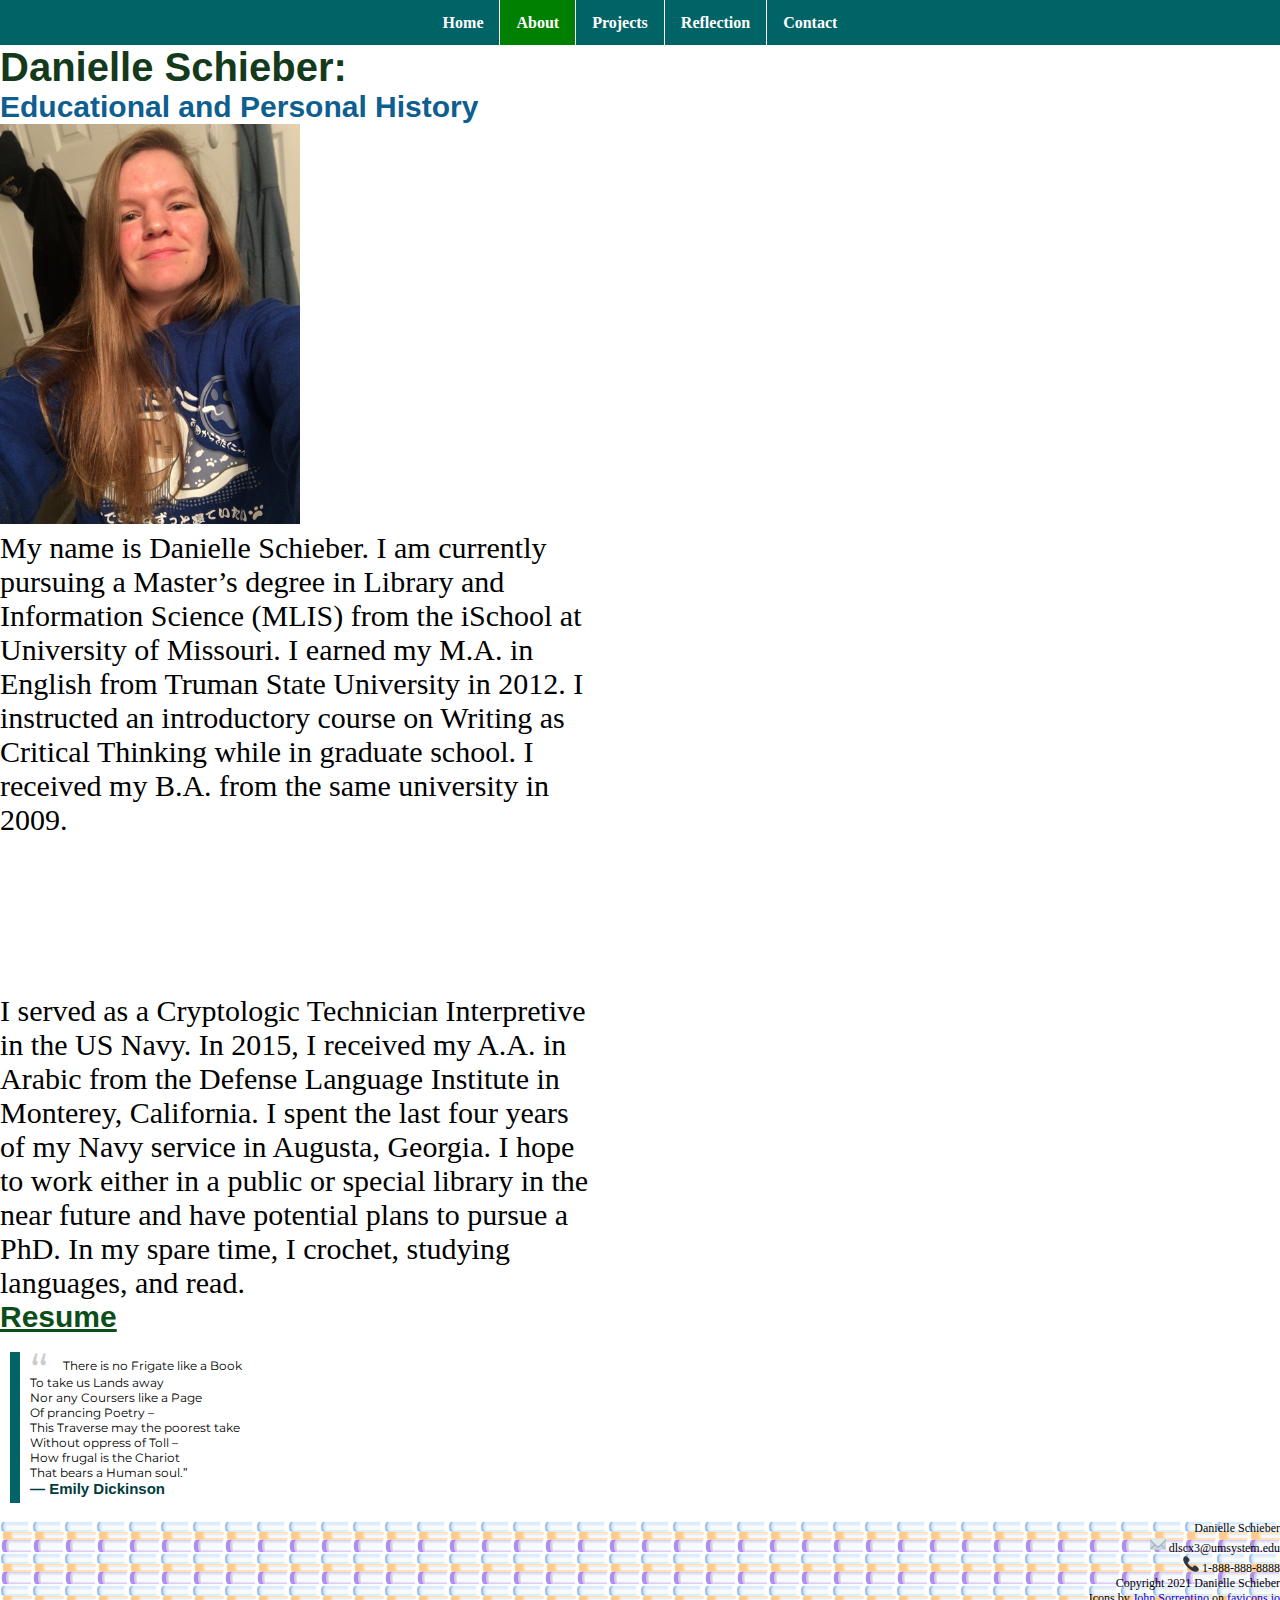
==== islt_7310/about.html @ b3f8f723 "Add files via upload" ====
<!DOCTYPE html>
<html lang="en">
<head>
                <meta charset="utf-8">
                <link rel="stylesheet" href="style.css">
                <link rel="stylesheet" href="nav.css">
                <link rel="preconnect" href="https://fonts.gstatic.com">
                <link href="https://fonts.googleapis.com/css2?family=Montserrat:wght@500&display=swap" rel="stylesheet">
                <link rel="shortcut icon" type="image/png" href="images/favicon cat.ico">
                <meta name="viewport" content="width=device-width,initial-scale=1">
                <title>About Me</title>
</head>
<body class="body">
<nav class="nav">
    <label id="hamburger">&#9776;</label>
    <input type="checkbox" id="hamburger">
    <ul>
        <li><a href="index.html">Home</a></li>
        <li class="active"><a href="about.html">About</a></li>
        <li><a href="project.html" >Projects</a>
            <ul>
                <li><a href="7305 SP 2020 Danielle Schieber Problems Methods Critical Research Essay 6 May 2020.docx">Link 1</a></li>
                <li><a href="SP 2020 Schieber, Danielle Collection Analysis 19 April 2020.docx">Link 2</a></li>
                <li><a href="Libraries and Digital Legacies Schieber 7301 Fall 2020.docx">Link 3</a></li>
                <li><a href="https://lis-missouri.libguides.com/c.php?g=1103353&p=8044228">Link 4</a></li>
            </ul>
        </li>
        <li><a href="reflection.html">Reflection</a></li>
        <li><a href="contact.html">Contact</a></li>
    </ul>
</nav>
<main class="main"> 
    <header class="header">
        <h1 id="heading">Danielle Schieber:</h1>
        <h2 id="heading2">Educational and Personal History</h2>
    </header>
    <img src="images/IMG_0325.JPG"
    width="300px" height= "auto" class="imageme">
    <p> My name is Danielle Schieber. I am currently pursuing a Master’s degree in Library and Information Science (MLIS) from the iSchool at University of Missouri. I earned my M.A. in English from Truman State University in 2012. I instructed an introductory course on Writing as Critical Thinking while in graduate school. I received my B.A. from the same university in 2009.</p>
    <embed src="https://youtube.com/embed/qcmt7hFupH4" width:"420" height:"315">
    <p>I served as a Cryptologic Technician Interpretive in the US Navy. In 2015, I received my A.A. in Arabic from the Defense Language Institute in Monterey, California. I spent the last four years of my Navy service in Augusta, Georgia. I hope to work either in a public or special library in the near future and have potential plans to pursue a PhD. In my spare time, I crochet, studying languages, and read.</p>
    <p><a href="SchieberResume.pdf" class="resume">Resume</a></p>
    <p>
        <blockquote class="blockquote">
            There is no Frigate like a Book
        <br>To take us Lands away
        <br>Nor any Coursers like a Page
        <br>Of prancing Poetry –
        <br>This Traverse may the poorest take
        <br>Without oppress of Toll –
        <br>How frugal is the Chariot
        <br>That bears a Human soul.”
        <br>
        <strong style="color: #013c3d; font-family: Arial, Helvetica, sans-serif; font-size: 15px">― Emily Dickinson</strong>
        </blockquote>
        <!--I'm sure there is a more straightforward or simple code to get this poem to format correctly, but I settled for adding a line break for every line. In other news, my shift key is broken.-->

</main>
<footer class="footer">
    Danielle Schieber <br>
    <img src="images/favicon-16x16.png" class="email"> <img src="images/favicon.ico" class="emailbig">dlscx3@umsystem.edu<br>
     <img src="images/favicon phone.png" class="phone"> <img src="images/favicon phone.ico" class="phonebig">1-888-888-8888<br>
     Copyright 2021 Danielle Schieber<br>
     Icons by <a href=" https://twitter.com/johnsorrentino">John Sorrentino</a> on <a href="https://favicon.io/emoji-favicons/">favicons.io</a>
</footer> 
</body>
</html>
---- islt_7310/style.css ----
@font-face {
    font-family: 'Montserrat', sans-serif;
    src: url('Montserrat-BoldItalic.ttf');
}
#heading {
    font-family: Arial, Helvetica, sans-serif; 
    font-weight:800;
    font-size: 40px;
    color: rgb(20, 58, 27) ;
}
h2 {
    font-family: Arial, Helvetica, sans-serif;
    font-size: 30px;
    font-style: normal;
    color: #0E5E90;
}
h3 {
    font-family:Arial, Helvetica, sans-serif;
    font-weight: 400;
    color: #006466 ;
}
main {
    width: 600px;
    border: none;
    padding: 0px;
    margin: 0;
    font-size: 30px;
  }
embed {
    position: center;
}
a.resume {
    font-family: Arial, Helvetica, sans-serif;
    font-weight:800;
    color: #0c4e18 ;
}
blockquote {
    background: #ffffff;
    border-left: 10px solid #006466;
    text-align: left;
    font-family: Montserrat, sans-serif;
    font-size: 12px;
    margin: 1.5em 10px;
    padding: .5em 10px;
    quotes: "\201C""\201D""\2018""\2019";
  }
blockquote:before {
    color: #ccc;
    content: open-quote;
    font-size: 4em;
    line-height: 0.1em;
    margin-right: 0.25em;
    vertical-align: -0.4em;
  }
blockquote p {
    display: inline;
  }
footer {
    text-align: right;
    color: black !important;
    background-image: url(images/favicon\ books\ \(3\).png);
}
.phonebig {
    position: absolute;
    width: 0px;
    -webkit-transition: width 0.3s linear 0s;
    transition:width 0.3s linear 0s; z-index:10;
}
.emailbig {
    position: absolute;
    width: 0px;
    -webkit-transition: width 0.3s linear 0s;
    transition:width 0.3s linear 0s; z-index:10;
}
.phone:hover + .phonebig {
    width: 40px;

}
.email:hover + .emailbig {
    width: 40px;
}
footer {
    font-size: 0.75em;
}


@media only screen and (max-width: 600px) {
    body {
        background-color: lightblue;
      }
  }

@media screen and (max-width: 600px) {
    .main {
        font-size: 20px;
    }
}
@media print {
    * {
        background: transparent !important;
        color: black !important;
        font-family:'Times New Roman', Times, serif;
        font-size: 14pt;
    }
    blockquote {
        font-family: Montserrat, sans-serif;
        font-size: 12pt;
    }
    .nav {
        display: none;
    }
   .resume {
        display: none;
    }
    embed {
        display: none;
    }
@page {
        margin: 1in;
    }
}
---- islt_7310/nav.css ----
* {
    margin: 0;
    padding: 0;
}

#hamburger {
    display: none;
    color: white;
}
.active {
    background-color: green;
}
nav {
    position: sticky;
    position: -webkit-sticky;
    display: flex;
    width: 100%;
    height: 45px;
    background-color:#006466;
}

nav ul {
    position: sticky;
    position: -webkit-sticky;
    float: left;
    display: flex;
    justify-content: flex-start;
    margin: 0 auto;
}

nav ul li {
    float: left;
    list-style: none;
    position: relative;
    border-right: 1px solid white;
    text-align: center;
    font-weight: bold;
    position: relative;
}

nav ul li:last-child {
    border-right: none;
}
nav ul li:hover {
    background: #0a466b;
}

nav ul li a {
    display: block;
    color: white;
    padding: 14px 16px;
    text-decoration: none;
}

nav ul li ul {
    display: none;
    position: absolute;
    background-color: #0a3636;
    opacity: 0;
    visibility: hidden;
    transition: 2s;
    z-index: 999;
}

nav ul li:hover ul {
    display: block;
    opacity: 1;
    visibility: visible;
  
}

nav ul li ul li {
    width: 180px;
    border-bottom: 1px solid white;
    border-right: none;
}

nav ul li ul li a {
    padding: 14px 16px;
    background-color: #0a3636;
    width: 150px;
}

nav ul li ul li a:hover {
    background-color: rgb(33, 33, 66);
    width: 150px;
}
nav a.icon {
    background: white;
    display: block;
    position: absolute;
    right: 0;
    top: 0;
}
nav a:hover, nav a:focus {
    background-color: #0a466b;
}

 
@media screen and (max-width: 800px){
    #hamburger {
        color: white;
        display: block;        
        padding-left: 20px;        
        width: 26px;        
        float: none;        
        font-size: 2em;}
    nav ul, nav:active ul {
        display: none;
        position: absolute;
        top: 45px;

    }
    nav:hover ul {display: block;}
    nav:hover #mobileHide {display: none;}
    nav li {
        position: relative;
        text-align: center;
        padding: 0;
        margin: 0;}    
    nav>ul li {    
        text-align: left;    
        font-weight: bold;       
        float: left;
        position: relative;
        background-color: #006466;
        border-bottom: 1px solid white;
    }
    nav ul li:last-child {
        border-bottom: none;
    }
    nav a {    
        text-decoration: none;    
        display: block;    
        border-top: none;    
        border-bottom: none;    
        padding: 15px 0px 15px 35px;    
        width: 240px;    
        margin-bottom: 2px;}
    /*position sub-menu or drop-down*/
    .dropdown {
        display: none;
        position: absolute;
        z-index: 999;
    }
    nav ul li ul {
        display: none;
        top: 0;
        width: 180px;
        left: 275px;
    }
    /*special hover to display the drop-down*/
    nav ul li:hover ul {
        display: block;
        width: 180px;
    }
    
}
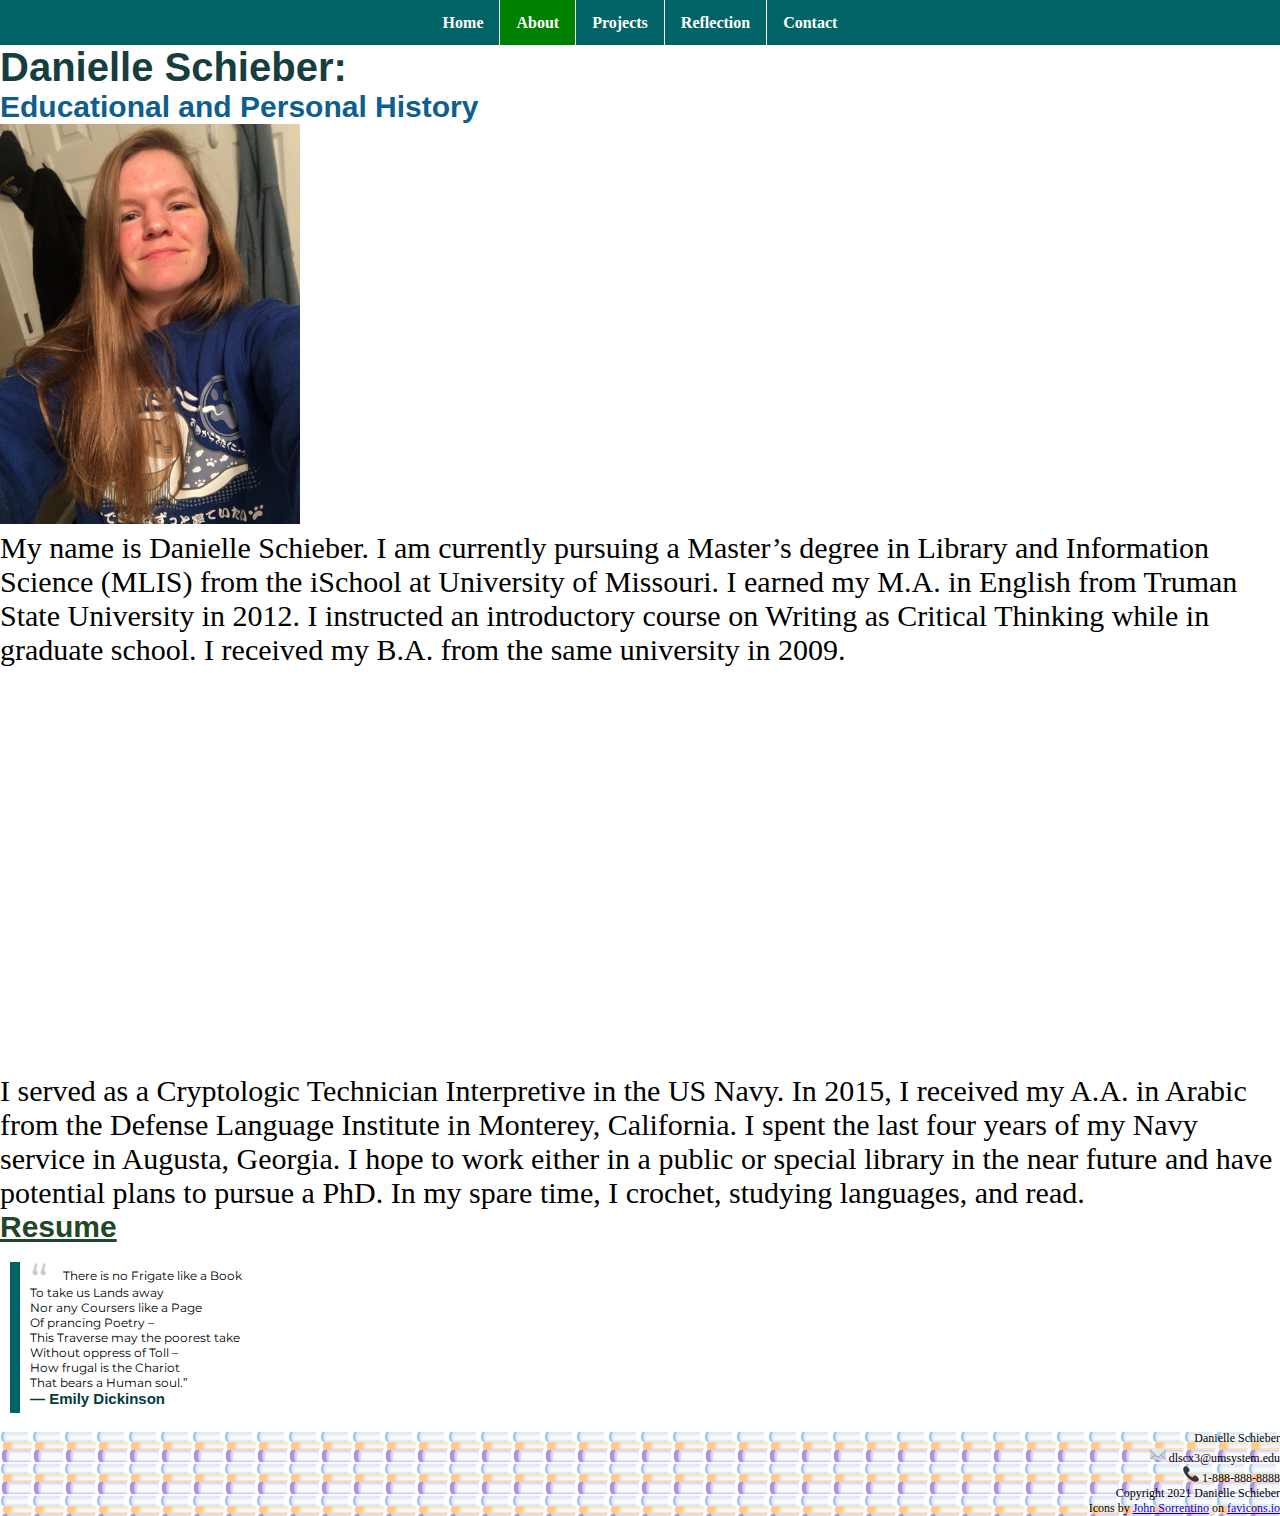
==== commit 2adedf8f: "Add files via upload" ====
--- a/islt_7310/about.html
+++ b/islt_7310/about.html
@@ -32,13 +32,13 @@
 <main class="main"> 
     <header class="header">
         <h1 id="heading">Danielle Schieber:</h1>
-        <h2 id="heading2">Educational and Personal History</h2>
+        <h2>Educational and Personal History</h2>
     </header>
     <img src="images/IMG_0325.JPG"
     width="300px" height= "auto" class="imageme">
-    <p> My name is Danielle Schieber. I am currently pursuing a Master’s degree in Library and Information Science (MLIS) from the iSchool at University of Missouri. I earned my M.A. in English from Truman State University in 2012. I instructed an introductory course on Writing as Critical Thinking while in graduate school. I received my B.A. from the same university in 2009.</p>
+    <p class="about"> My name is Danielle Schieber. I am currently pursuing a Master’s degree in Library and Information Science (MLIS) from the iSchool at University of Missouri. I earned my M.A. in English from Truman State University in 2012. I instructed an introductory course on Writing as Critical Thinking while in graduate school. I received my B.A. from the same university in 2009.</p>
     <embed src="https://youtube.com/embed/qcmt7hFupH4" width:"420" height:"315">
-    <p>I served as a Cryptologic Technician Interpretive in the US Navy. In 2015, I received my A.A. in Arabic from the Defense Language Institute in Monterey, California. I spent the last four years of my Navy service in Augusta, Georgia. I hope to work either in a public or special library in the near future and have potential plans to pursue a PhD. In my spare time, I crochet, studying languages, and read.</p>
+    <p class="about">I served as a Cryptologic Technician Interpretive in the US Navy. In 2015, I received my A.A. in Arabic from the Defense Language Institute in Monterey, California. I spent the last four years of my Navy service in Augusta, Georgia. I hope to work either in a public or special library in the near future and have potential plans to pursue a PhD. In my spare time, I crochet, studying languages, and read.</p>
     <p><a href="SchieberResume.pdf" class="resume">Resume</a></p>
     <p>
         <blockquote class="blockquote">
--- a/islt_7310/style.css
+++ b/islt_7310/style.css
@@ -6,7 +6,8 @@
     font-family: Arial, Helvetica, sans-serif; 
     font-weight:800;
     font-size: 40px;
-    color: rgb(20, 58, 27) ;
+    color: #173e3f;
+    ;
 }
 h2 {
     font-family: Arial, Helvetica, sans-serif;
@@ -16,23 +17,31 @@
 }
 h3 {
     font-family:Arial, Helvetica, sans-serif;
-    font-weight: 400;
-    color: #006466 ;
+    font-weight: 200;
+    font-size: 25px;
+    color: #006466;
+}
+h6 {
+    font-family:Arial, Helvetica, sans-serif;
+    font-size: 18px;
+    font-weight: 200;
 }
 main {
-    width: 600px;
+    width: 100%;
     border: none;
     padding: 0px;
     margin: 0;
     font-size: 30px;
+    justify-content: center;
   }
 embed {
-    position: center;
+    width: 500px;
+    height: 400px;
 }
 a.resume {
     font-family: Arial, Helvetica, sans-serif;
     font-weight:800;
-    color: #0c4e18 ;
+    color: #214628 ;
 }
 blockquote {
     background: #ffffff;
@@ -88,11 +97,53 @@
     body {
         background-color: lightblue;
       }
+    .imageme {
+        width: 100%;
+    }
   }
 
 @media screen and (max-width: 600px) {
+    #heading {
+        font-size: 25px;
+    }
+    h1 {
+        font-size: 18px;
+    }
+    h2 {
+        font-size: 15px;
+    }
+    embed {
+        width: 100%;
+    }
+    p {
+        font-size: 20px;
+    }
+}
+@media screen and (max-width: 780px) {
     .main {
-        font-size: 20px;
+        font-size: 30px;
+    }
+    h1 {
+        font-size: 35px;
+    }
+    h2 {
+        font-size: 25px;
+    }
+    embed {
+        width: 100%;
+        height: auto;
+    }
+    .imageme {
+        float: right;
+    }
+    .about {
+        float: left;
+    }
+    .student {
+        float: left;
+    }
+    .welcome {
+        float: right;
     }
 }
 @media print {
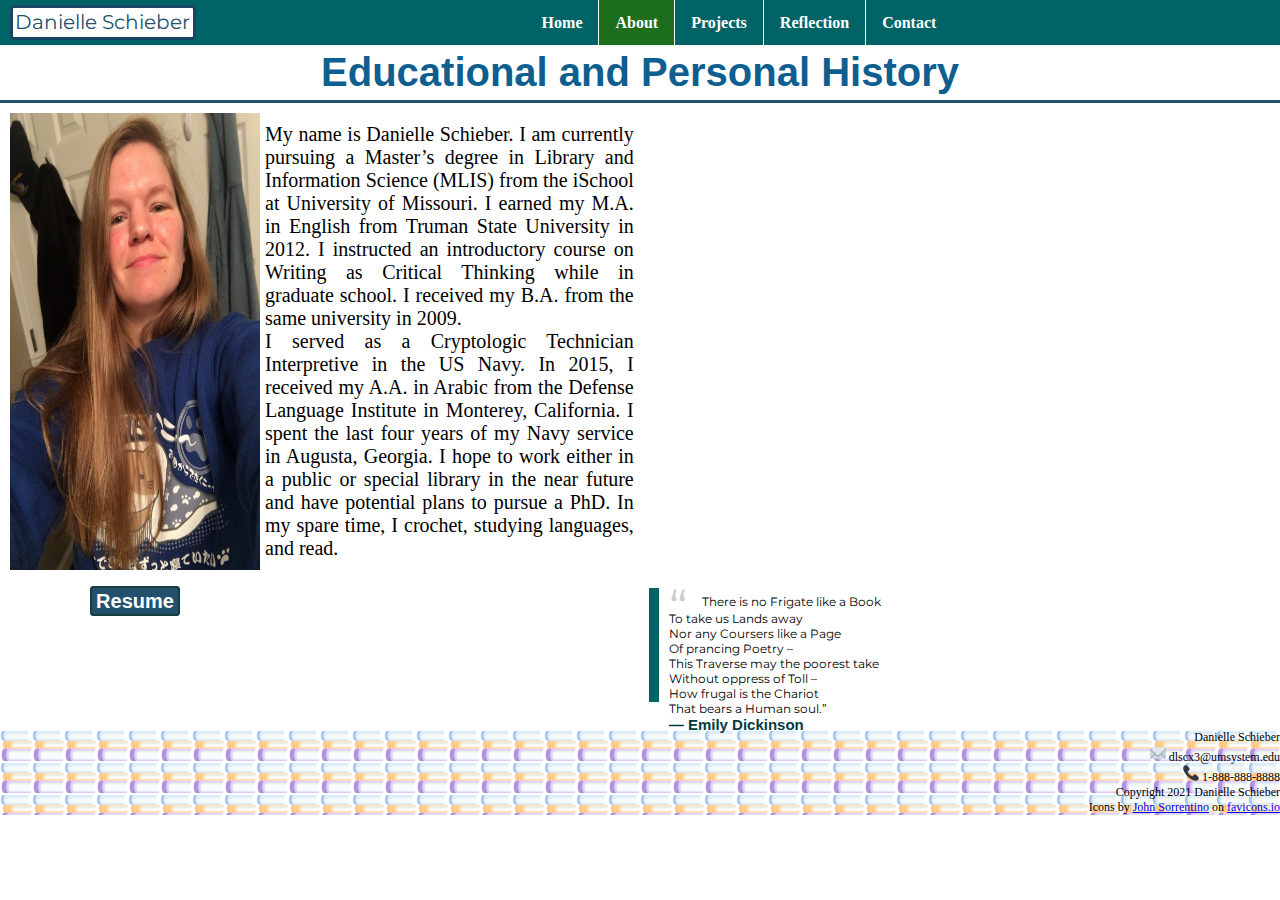
==== commit e73da319: "Add files via upload" ====
--- a/islt_7310/about.html
+++ b/islt_7310/about.html
@@ -12,9 +12,10 @@
 </head>
 <body class="body">
 <nav class="nav">
-    <label id="hamburger">&#9776;</label>
+    <p class="logo">Danielle Schieber</p>
+    <label for="hamburger">&#9776;</label>
     <input type="checkbox" id="hamburger">
-    <ul>
+    <ul class="navlist">
         <li><a href="index.html">Home</a></li>
         <li class="active"><a href="about.html">About</a></li>
         <li><a href="project.html" >Projects</a>
@@ -29,18 +30,17 @@
         <li><a href="contact.html">Contact</a></li>
     </ul>
 </nav>
-<main class="main"> 
-    <header class="header">
-        <h1 id="heading">Danielle Schieber:</h1>
-        <h2>Educational and Personal History</h2>
+<header class="header">
+        <h2 class="about">Educational and Personal History</h2>
     </header>
+<main class="biography">     
     <img src="images/IMG_0325.JPG"
     width="300px" height= "auto" class="imageme">
-    <p class="about"> My name is Danielle Schieber. I am currently pursuing a Master’s degree in Library and Information Science (MLIS) from the iSchool at University of Missouri. I earned my M.A. in English from Truman State University in 2012. I instructed an introductory course on Writing as Critical Thinking while in graduate school. I received my B.A. from the same university in 2009.</p>
-    <embed src="https://youtube.com/embed/qcmt7hFupH4" width:"420" height:"315">
-    <p class="about">I served as a Cryptologic Technician Interpretive in the US Navy. In 2015, I received my A.A. in Arabic from the Defense Language Institute in Monterey, California. I spent the last four years of my Navy service in Augusta, Georgia. I hope to work either in a public or special library in the near future and have potential plans to pursue a PhD. In my spare time, I crochet, studying languages, and read.</p>
-    <p><a href="SchieberResume.pdf" class="resume">Resume</a></p>
-    <p>
+    <p class="bio"> My name is Danielle Schieber. I am currently pursuing a Master’s degree in Library and Information Science (MLIS) from the iSchool at University of Missouri. I earned my M.A. in English from Truman State University in 2012. I instructed an introductory course on Writing as Critical Thinking while in graduate school. I received my B.A. from the same university in 2009. <br>
+    I served as a Cryptologic Technician Interpretive in the US Navy. In 2015, I received my A.A. in Arabic from the Defense Language Institute in Monterey, California. I spent the last four years of my Navy service in Augusta, Georgia. I hope to work either in a public or special library in the near future and have potential plans to pursue a PhD. In my spare time, I crochet, studying languages, and read.</p>
+    <div class="video"><embed src="https://youtube.com/embed/qcmt7hFupH4"></div>
+    <div class="res"><a class="resume" href="SchieberResume.pdf" >Resume</a></div>
+    
         <blockquote class="blockquote">
             There is no Frigate like a Book
         <br>To take us Lands away
--- a/islt_7310/style.css
+++ b/islt_7310/style.css
@@ -2,24 +2,57 @@
     font-family: 'Montserrat', sans-serif;
     src: url('Montserrat-BoldItalic.ttf');
 }
+.logo {
+    position: relative;
+    border: 3px solid #1b4661;
+    padding: 2px 3px 2px 2px;
+    margin: 5px 2px 5px 10px;
+    background-color: white;
+    text-align: center;
+    font-family: Montserrat, sans-serif;
+    color: #23516d;
+    font-size: 20px;
+    justify-content: center;
+    border-radius: 4px;
+}
 #heading {
     font-family: Arial, Helvetica, sans-serif; 
-    font-weight:800;
+    font-weight:700;
     font-size: 40px;
     color: #173e3f;
-    ;
+    padding: 20px;
+    text-align: center;
 }
 h2 {
     font-family: Arial, Helvetica, sans-serif;
-    font-size: 30px;
+    font-size: 40px;
     font-style: normal;
     color: #0E5E90;
-}
+    padding: 5px 5px;
+}
+
+.about {
+    border-bottom: 3px solid #23516d;
+    text-align: center;  
+    font-size: 40px;
+
+}
+
 h3 {
     font-family:Arial, Helvetica, sans-serif;
     font-weight: 200;
     font-size: 25px;
     color: #006466;
+    padding: 5px;
+    text-align: center;
+    border-bottom: 1px solid #006466;
+}
+h4 {
+    font-family: Montserrat, sans-serif;
+    font-size: 20px;
+    padding: 5px  5px;
+    text-align: center;
+    border-bottom: 1px solid #006466;
 }
 h6 {
     font-family:Arial, Helvetica, sans-serif;
@@ -27,21 +60,30 @@
     font-weight: 200;
 }
 main {
-    width: 100%;
-    border: none;
-    padding: 0px;
+    padding: 10px;
     margin: 0;
-    font-size: 30px;
-    justify-content: center;
+    font-size: 2vw;
+    font-size: 20px;
+    text-align: justify;
   }
 embed {
-    width: 500px;
-    height: 400px;
-}
-a.resume {
+    width: 400px;
+    height: auto;
+}
+.resume {
     font-family: Arial, Helvetica, sans-serif;
     font-weight:800;
-    color: #214628 ;
+    color: white;
+    text-decoration: none;
+    border: 2px solid #173e3f;
+    border-radius: 4px;
+    padding: 2px 4px 2px 4px;
+    margin: 5px 0 10px;
+    background-color: #23516d;
+}
+.res {
+    margin: 20px 10px;
+
 }
 blockquote {
     background: #ffffff;
@@ -61,9 +103,7 @@
     margin-right: 0.25em;
     vertical-align: -0.4em;
   }
-blockquote p {
-    display: inline;
-  }
+
 footer {
     text-align: right;
     color: black !important;
@@ -91,18 +131,292 @@
 footer {
     font-size: 0.75em;
 }
-
-
-@media only screen and (max-width: 600px) {
+/*table*/
+
+table {
+    border: 1px solid black;
+    border-collapse: collapse;
+    width: 100%;
+}
+th, td {
+    border: 1px solid black;
+    padding: 2px 2px;
+    text-align: center;
+}
+
+th {
+    background-color:#41a8aa;
+}
+tr:nth-child(even) {
+    background-color: rgb(153, 153, 206);
+}
+
+tr:nth-child(odd) {
+    background-color: white;
+}
+
+@media screen and (min-width: 800px) {
+/*index page*/
+
+.main {
+    display: grid;
+    grid-template-columns: 1.25fr .75fr;
+    
+}
+.student {
+    max-width: 500px;
+    height: auto;
+    grid-column: 2/3;
+    }
+
+.welcome {
+    grid-column: 1/2;
+}
+/*about*/
+    .biography {
+        display: grid;
+        align-items: stretch;
+        grid-template-columns: 250px .75fr 1.25fr;
+        grid-template-rows: 1fr 150px;
+    }
+    .imageme {
+        padding: 0;
+        width: 250px;
+        height: auto;
+        position: relative;
+    }
+    .bio {
+        padding: 10px 5px 10px 5px;
+        align-items: flex-end;
+    }
+
+    .res {
+        text-align: center;
+        margin: 20px;
+        grid-column: 1;
+        grid-row:2;
+        align-items: flex-start;
+    }
+    .video {
+        padding: 0;
+        margin: 0;
+        width: 100%;
+        height: auto;
+    }
+    .blockquote {
+        grid-column: 3/4;
+        grid-row: 2/3;
+    }
+    /*reflection*/
+
+    .reflection {
+        display: grid;
+        grid-template-columns: 1fr 1fr 1fr 1fr;
+    }
+    p.ref {
+        padding: 7px;
+        text-align: left;
+    }
+
+    img.orange {
+    display: block;
+    margin-left: auto;
+    margin-right: auto;
+    width: 15%;
+    padding: 5px;
+}
+    img.blue {
+    display: block;
+    margin-left: auto;
+    margin-right: auto;
+    width: 15%;
+    padding: 5px;
+}
+    img.red {
+    display: block;
+    margin-left: auto;
+    margin-right: auto;
+    width: 15%;
+    padding: 5px;
+}
+    img.green {
+    display: block;
+    margin-left: auto;
+    margin-right: auto;
+    width: 15%;
+    padding: 5px;
+}
+/*projects*/
+    img.orangelarge {
+    display: block;
+    margin-left: auto;
+    margin-right: auto;
+    width: 10%;
+    padding: 5px;
+}
+    img.bluelarge {
+    display: block;
+    margin-left: auto;
+    margin-right: auto;
+    width: 10%;
+    padding: 5px;
+}
+    img.redlarge {
+    display: block;
+    margin-left: auto;
+    margin-right: auto;
+    width: 10%;
+    padding: 5px;
+}
+    img.greenlarge {
+    display: block;
+    margin-left: auto;
+    margin-right: auto;
+    width: 10%;
+    padding: 5px;
+}
+.foundations {
+    display: grid;
+    grid-template-columns: 1fr 1fr;
+    
+}
+.foundationsa {
+    padding: 5px;
+}
+.foundationsb {
+    padding: 5px;
+}
+.awards {
+    display: grid;
+    grid-template-columns: 1fr 1fr;
+    
+}
+.awardsa {
+    padding: 5px;
+}
+.awardsb {
+    padding: 5px;
+}
+
+.legacies {
+    display: grid;
+    grid-template-columns: 1fr 1fr;
+    
+}
+.legaciesa {
+    padding: 5px;
+}
+.legaciesb {
+    padding: 5px;
+}
+
+.crochet {
+    display: grid;
+    grid-template-columns: 1fr 1fr;
+    
+}
+.crocheta {
+    padding: 5px;
+}
+.crochetb {
+    padding: 5px;
+}
+}
+@media screen and (max-width: 800px) and  (min-width: 600px) {
+    
+    h1 {
+        font-size: 35px;
+    }
+    h2 {
+        font-size: 25px;
+    }
+    /*index*/
+    .about {
+        text-align: center;
+    }
+    .student {
+        max-width: 200px;
+        height: auto;
+    }
+    embed {
+        width: 100%;
+        height: auto;
+    }
+    .imageme {
+        float: right;
+    }
+    .biography {
+        display: grid;
+        grid-template-columns: 1fr 1fr 1fr;
+        grid-template-rows: 1fr 150px;
+        grid-gap: 5px;
+    }
+   /*reflection*/
+    img.orange {
+    display: block;
+    margin-left: auto;
+    margin-right: auto;
+    width: 8%;
+    padding: 5px;
+}
+    img.blue {
+    display: block;
+    margin-left: auto;
+    margin-right: auto;
+    width: 8%;
+    padding: 5px;
+}
+    img.red {
+    display: block;
+    margin-left: auto;
+    margin-right: auto;
+    width: 8%;
+    padding: 5px;
+}
+    img.green {
+    display: block;
+    margin-left: auto;
+    margin-right: auto;
+    width: 8%;
+    padding: 5px;
+}
+
+/*projects*/
+    img.orangelarge {
+    display: block;
+    margin-left: auto;
+    margin-right: auto;
+    width: 10%;
+    padding: 5px;
+}
+    img.bluelarge {
+    display: block;
+    margin-left: auto;
+    margin-right: auto;
+    width: 10%;
+    padding: 5px;
+}
+    img.redlarge {
+    display: block;
+    margin-left: auto;
+    margin-right: auto;
+    width: 10%;
+    padding: 5px;
+}
+    img.greenlarge {
+    display: block;
+    margin-left: auto;
+    margin-right: auto;
+    width: 10%;
+    padding: 5px;
+}
+}
+
+
+@media screen and (max-width: 600px) {
     body {
         background-color: lightblue;
-      }
-    .imageme {
-        width: 100%;
-    }
-  }
-
-@media screen and (max-width: 600px) {
+    }
     #heading {
         font-size: 25px;
     }
@@ -112,40 +426,124 @@
     h2 {
         font-size: 15px;
     }
-    embed {
-        width: 100%;
-    }
+    
     p {
         font-size: 20px;
     }
-}
-@media screen and (max-width: 780px) {
+
+    .about {
+        text-align: center;
+    }
+
+/*index*/
     .main {
-        font-size: 30px;
-    }
-    h1 {
-        font-size: 35px;
-    }
-    h2 {
-        font-size: 25px;
-    }
-    embed {
+        display: grid;
+        grid-template-columns: 1fr;
+        grid-template-rows: 1fr 1fr;
+    }
+    .welcome {
+        grid-column: 1/2;
+    }
+    .student {
+        max-width: 200px;
+        height: auto;
+        grid-column: 1/2;
+        padding: 40px 20px 30px 75px;
+    }
+/*about*/
+
+    .imageme {
+        padding: 20px 15px 10px 50px;
+        width: 250px;
+        height: auto;
+        
+    }
+    .bio {
+        padding: 10px 5px 10px 5px;
+       
+    }
+
+    .resume {
+        text-align: center;
+        margin: 20px;
+        
+        
+    }
+    .video {
+        padding: 0;
+        margin: 0;
         width: 100%;
         height: auto;
-    }
-    .imageme {
-        float: right;
-    }
-    .about {
-        float: left;
-    }
-    .student {
-        float: left;
-    }
-    .welcome {
-        float: right;
-    }
-}
+        position: relative;
+    }
+
+/*reflection*/
+img.orange {
+    display: block;
+    margin-left: auto;
+    margin-right: auto;
+    width: 15%;
+    padding: 5px;
+}
+img.blue {
+    display: block;
+    margin-left: auto;
+    margin-right: auto;
+    width: 15%;
+    padding: 5px;
+}
+img.red {
+    display: block;
+    margin-left: auto;
+    margin-right: auto;
+    width: 15%;
+    padding: 5px;
+}
+img.green {
+    display: block;
+    margin-left: auto;
+    margin-right: auto;
+    width: 15%;
+    padding: 5px;
+}
+/*project*/
+img.orangelarge {
+    display: block;
+    margin-left: auto;
+    margin-right: auto;
+    width: 10%;
+    padding: 5px;
+}
+    img.bluelarge {
+    display: block;
+    margin-left: auto;
+    margin-right: auto;
+    width: 10%;
+    padding: 5px;
+}
+    img.redlarge {
+    display: block;
+    margin-left: auto;
+    margin-right: auto;
+    width: 10%;
+    padding: 5px;
+}
+    img.greenlarge {
+    display: block;
+    margin-left: auto;
+    margin-right: auto;
+    width: 10%;
+    padding: 5px;
+}
+/*table*/
+.table-scroller {
+    overflow-x:auto;
+    width: 320px;
+}
+
+}
+
+
 @media print {
     * {
         background: transparent !important;
@@ -166,7 +564,10 @@
     embed {
         display: none;
     }
+    .imageme {
+        display: none;
+    }
 @page {
         margin: 1in;
     }
-}+}
--- a/islt_7310/nav.css
+++ b/islt_7310/nav.css
@@ -3,16 +3,11 @@
     padding: 0;
 }
 
-#hamburger {
-    display: none;
-    color: white;
-}
 .active {
-    background-color: green;
+    background-color: rgb(28, 109, 28);
 }
 nav {
     position: sticky;
-    position: -webkit-sticky;
     display: flex;
     width: 100%;
     height: 45px;
@@ -21,7 +16,6 @@
 
 nav ul {
     position: sticky;
-    position: -webkit-sticky;
     float: left;
     display: flex;
     justify-content: flex-start;
@@ -66,7 +60,6 @@
     display: block;
     opacity: 1;
     visibility: visible;
-  
 }
 
 nav ul li ul li {
@@ -96,15 +89,48 @@
     background-color: #0a466b;
 }
 
- 
+label {
+    margin: 0 0 40px 0;
+    font-size: 26px;
+    line-height: 70px;
+    display: none;
+    width: 26px;
+    float: right;
+} 
+
+#hamburger {
+    display: none;
+    position: absolute;
+}
+
+@media only screen and (max-width: 600px) {
+    label {
+        display: block;
+        cursor: pointer;
+        color: white;
+        position: absolute;
+        right: 25px;
+        top: -10px;
+    }
+
+   
+}
+
 @media screen and (max-width: 800px){
-    #hamburger {
+    label {
+        display: block;
+        cursor: pointer;
         color: white;
-        display: block;        
-        padding-left: 20px;        
-        width: 26px;        
-        float: none;        
-        font-size: 2em;}
+        position: absolute;
+        right: 25px;
+        top: -10px;
+    }
+
+
+    #hamburger:checked + .nav {
+        display: block;
+    }
+
     nav ul, nav:active ul {
         display: none;
         position: absolute;
@@ -119,9 +145,9 @@
         padding: 0;
         margin: 0;}    
     nav>ul li {    
-        text-align: left;    
+        text-align: center;    
         font-weight: bold;       
-        float: left;
+        float: center;
         position: relative;
         background-color: #006466;
         border-bottom: 1px solid white;
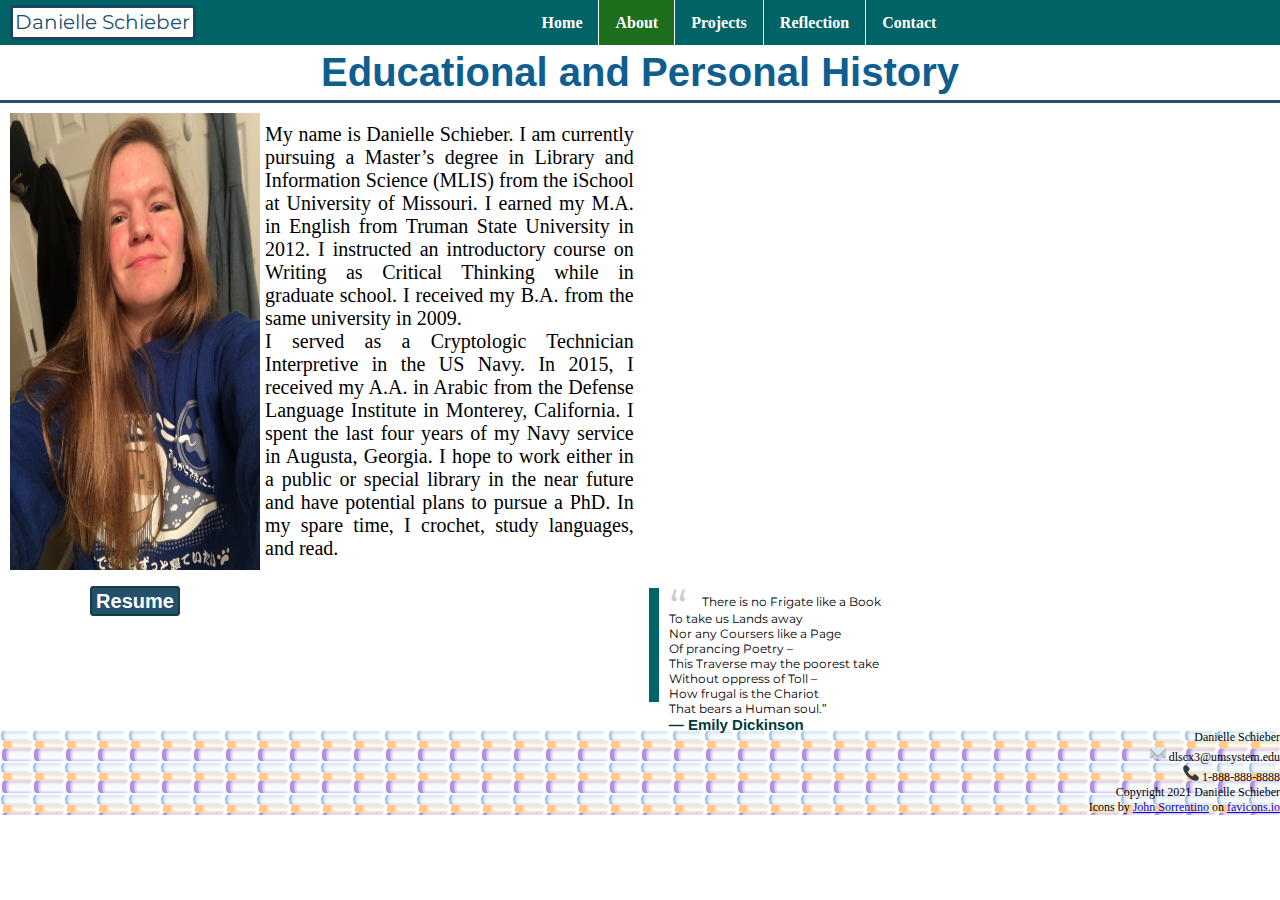
==== commit 44d9973b: "Add files via upload" ====
--- a/islt_7310/about.html
+++ b/islt_7310/about.html
@@ -37,7 +37,7 @@
     <img src="images/IMG_0325.JPG"
     width="300px" height= "auto" class="imageme">
     <p class="bio"> My name is Danielle Schieber. I am currently pursuing a Master’s degree in Library and Information Science (MLIS) from the iSchool at University of Missouri. I earned my M.A. in English from Truman State University in 2012. I instructed an introductory course on Writing as Critical Thinking while in graduate school. I received my B.A. from the same university in 2009. <br>
-    I served as a Cryptologic Technician Interpretive in the US Navy. In 2015, I received my A.A. in Arabic from the Defense Language Institute in Monterey, California. I spent the last four years of my Navy service in Augusta, Georgia. I hope to work either in a public or special library in the near future and have potential plans to pursue a PhD. In my spare time, I crochet, studying languages, and read.</p>
+    I served as a Cryptologic Technician Interpretive in the US Navy. In 2015, I received my A.A. in Arabic from the Defense Language Institute in Monterey, California. I spent the last four years of my Navy service in Augusta, Georgia. I hope to work either in a public or special library in the near future and have potential plans to pursue a PhD. In my spare time, I crochet, study languages, and read.</p>
     <div class="video"><embed src="https://youtube.com/embed/qcmt7hFupH4"></div>
     <div class="res"><a class="resume" href="SchieberResume.pdf" >Resume</a></div>
     
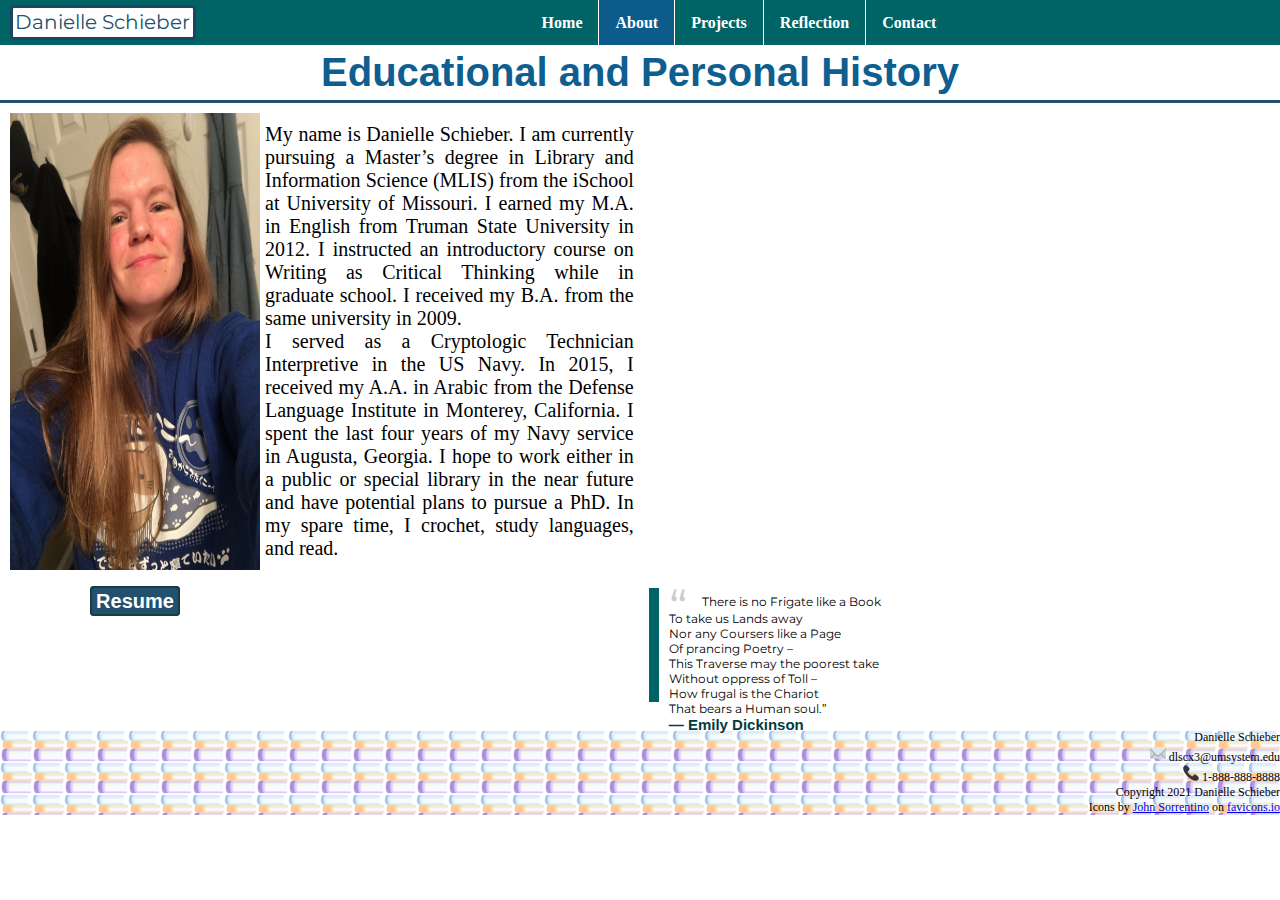
==== commit 58ff07d8: "Add files via upload" ====
--- a/islt_7310/about.html
+++ b/islt_7310/about.html
@@ -13,17 +13,17 @@
 <body class="body">
 <nav class="nav">
     <p class="logo">Danielle Schieber</p>
-    <label for="hamburger">&#9776;</label>
-    <input type="checkbox" id="hamburger">
+    <label for="hamburger" class="hamburger">&#9776;</label>
+    <input type="checkbox" id="hamburger" class="hamburger">
     <ul class="navlist">
         <li><a href="index.html">Home</a></li>
         <li class="active"><a href="about.html">About</a></li>
         <li><a href="project.html" >Projects</a>
             <ul>
-                <li><a href="7305 SP 2020 Danielle Schieber Problems Methods Critical Research Essay 6 May 2020.docx">Link 1</a></li>
-                <li><a href="SP 2020 Schieber, Danielle Collection Analysis 19 April 2020.docx">Link 2</a></li>
-                <li><a href="Libraries and Digital Legacies Schieber 7301 Fall 2020.docx">Link 3</a></li>
-                <li><a href="https://lis-missouri.libguides.com/c.php?g=1103353&p=8044228">Link 4</a></li>
+                <li><a href="project.html#donation">Link 1</a></li>
+                <li><a href="project.html#awards">Link 2</a></li>
+                <li><a href="project.html#legacies">Link 3</a></li>
+                <li><a href="project.html#crochet">Link 4</a></li>
             </ul>
         </li>
         <li><a href="reflection.html">Reflection</a></li>
@@ -35,7 +35,7 @@
     </header>
 <main class="biography">     
     <img src="images/IMG_0325.JPG"
-    width="300px" height= "auto" class="imageme">
+    width="300px" height= "auto" class="imageme" alt="selfie">
     <p class="bio"> My name is Danielle Schieber. I am currently pursuing a Master’s degree in Library and Information Science (MLIS) from the iSchool at University of Missouri. I earned my M.A. in English from Truman State University in 2012. I instructed an introductory course on Writing as Critical Thinking while in graduate school. I received my B.A. from the same university in 2009. <br>
     I served as a Cryptologic Technician Interpretive in the US Navy. In 2015, I received my A.A. in Arabic from the Defense Language Institute in Monterey, California. I spent the last four years of my Navy service in Augusta, Georgia. I hope to work either in a public or special library in the near future and have potential plans to pursue a PhD. In my spare time, I crochet, study languages, and read.</p>
     <div class="video"><embed src="https://youtube.com/embed/qcmt7hFupH4"></div>
@@ -58,8 +58,8 @@
 </main>
 <footer class="footer">
     Danielle Schieber <br>
-    <img src="images/favicon-16x16.png" class="email"> <img src="images/favicon.ico" class="emailbig">dlscx3@umsystem.edu<br>
-     <img src="images/favicon phone.png" class="phone"> <img src="images/favicon phone.ico" class="phonebig">1-888-888-8888<br>
+    <img src="images/favicon-16x16.png" class="email" alt="email"> <img src="images/favicon.ico" class="emailbig" alt="bigemail">dlscx3@umsystem.edu<br>
+     <img src="images/favicon phone.png" class="phone" alt="phone"> <img src="images/favicon phone.ico" class="phonebig" alt="bigphone">1-888-888-8888<br>
      Copyright 2021 Danielle Schieber<br>
      Icons by <a href=" https://twitter.com/johnsorrentino">John Sorrentino</a> on <a href="https://favicon.io/emoji-favicons/">favicons.io</a>
 </footer> 
--- a/islt_7310/style.css
+++ b/islt_7310/style.css
@@ -154,6 +154,67 @@
 tr:nth-child(odd) {
     background-color: white;
 }
+/*contact*/
+section{
+    height: 100%;
+    width: 100%;
+    display: flex;
+    align-items: center;
+    justify-content: center;
+    font-family: Arial, Helvetica, sans-serif;
+    color:black;
+    text-align: left;
+}
+.contact{
+    width: 90%;
+    max-width: 900px;
+    margin:0 auto;
+    padding:15px;
+    box-shadow: 0px 0px 20px #00000040;
+    background-color:#41a8aa;
+    border-radius: 8px;
+    margin-bottom: 20px;
+    
+     }
+
+.form-group{ 
+     width: 100%;
+    margin-top:10px;
+    font-size: 20px;
+    
+}
+       
+.form-group input,
+.form-group textarea{
+    width:100%;
+    padding: 2px;
+    font-size: 18px;
+    border: 1px solid black;
+    margin-top:3px;}
+    
+textarea{
+        resize: vertical;
+          }
+
+
+    button[type="submit"]{
+        width:100%;
+        border:none;
+        outline:none;
+        padding:20px;
+        font-size: 20px;
+        border-radius: 8px;
+        color: black;
+        background-color: white;
+        text-align: center;
+        cursor: pointer;
+        margin-top: 10px;
+ }
+    button[type="submit"]:hover{
+        background-color: rgb(153, 153, 206);
+        transition: .3s ease 
+   }
+
 
 @media screen and (min-width: 800px) {
 /*index page*/
--- a/islt_7310/nav.css
+++ b/islt_7310/nav.css
@@ -4,7 +4,7 @@
 }
 
 .active {
-    background-color: rgb(28, 109, 28);
+    background-color: #0d5b8b;
 }
 nav {
     position: sticky;
@@ -89,7 +89,7 @@
     background-color: #0a466b;
 }
 
-label {
+.hamburger {
     margin: 0 0 40px 0;
     font-size: 26px;
     line-height: 70px;
@@ -104,7 +104,7 @@
 }
 
 @media only screen and (max-width: 600px) {
-    label {
+    .hamburger {
         display: block;
         cursor: pointer;
         color: white;
@@ -117,7 +117,7 @@
 }
 
 @media screen and (max-width: 800px){
-    label {
+    .hamburger {
         display: block;
         cursor: pointer;
         color: white;
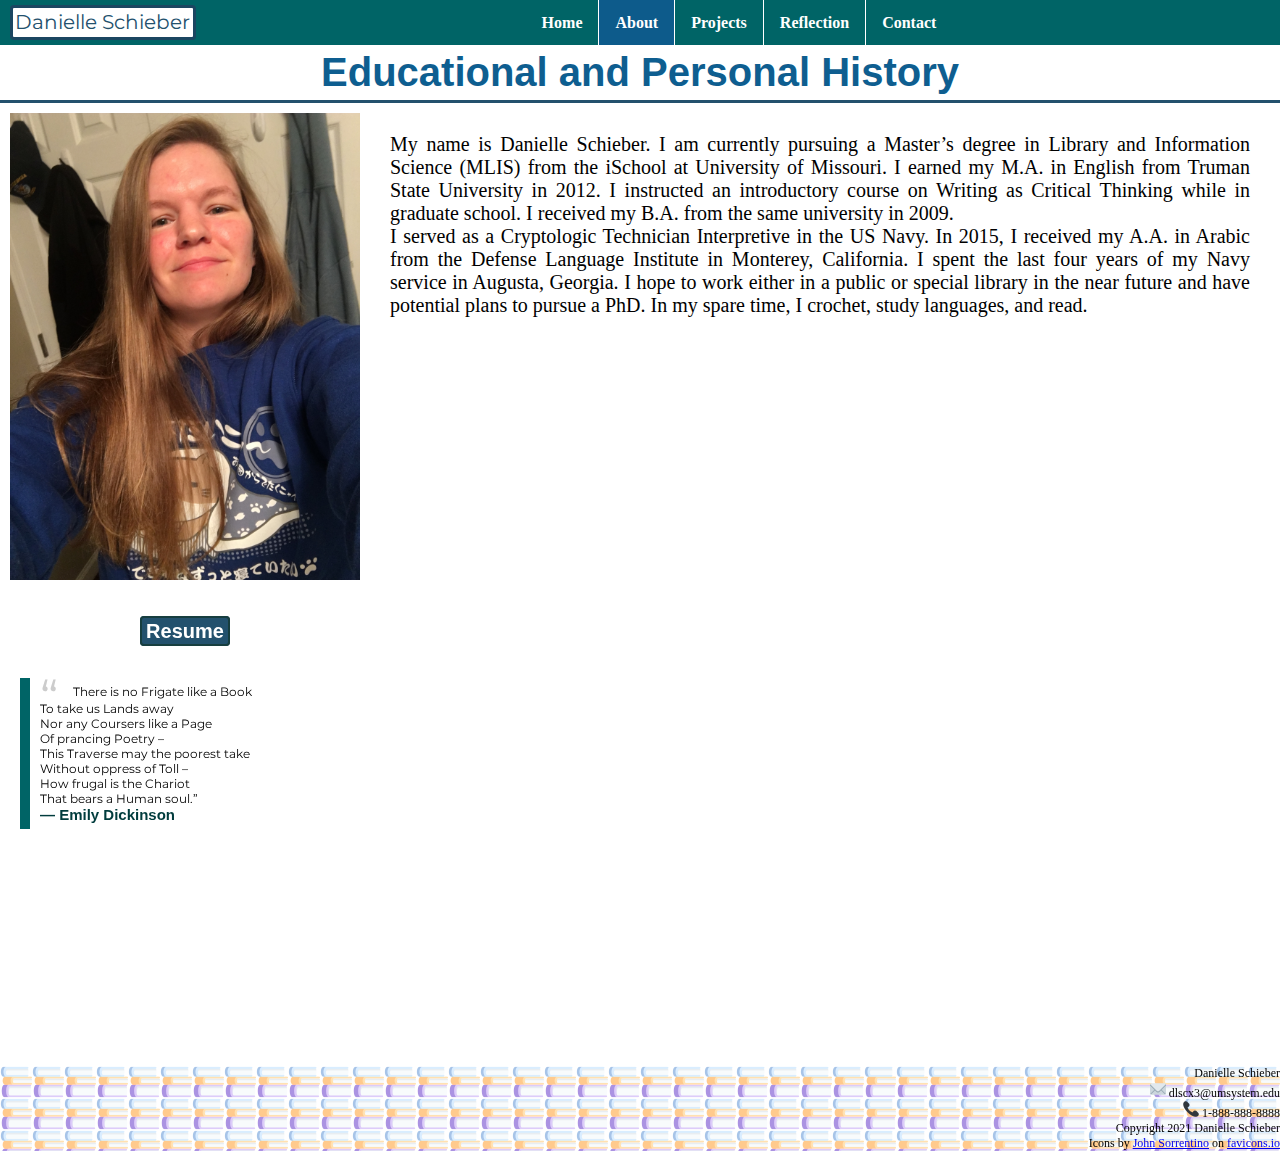
==== commit de133cc9: "Add files via upload" ====
--- a/islt_7310/about.html
+++ b/islt_7310/about.html
@@ -20,10 +20,10 @@
         <li class="active"><a href="about.html">About</a></li>
         <li><a href="project.html" >Projects</a>
             <ul>
-                <li><a href="project.html#donation">Link 1</a></li>
-                <li><a href="project.html#awards">Link 2</a></li>
-                <li><a href="project.html#legacies">Link 3</a></li>
-                <li><a href="project.html#crochet">Link 4</a></li>
+                <li><a href="project.html#donation">Donation</a></li>
+                <li><a href="project.html#awards">Awards</a></li>
+                <li><a href="project.html#legacies">Legacies</a></li>
+                <li><a href="project.html#crochet">Crochet</a></li>
             </ul>
         </li>
         <li><a href="reflection.html">Reflection</a></li>
@@ -34,14 +34,17 @@
         <h2 class="about">Educational and Personal History</h2>
     </header>
 <main class="biography">     
-    <img src="images/IMG_0325.JPG"
-    width="300px" height= "auto" class="imageme" alt="selfie">
-    <p class="bio"> My name is Danielle Schieber. I am currently pursuing a Master’s degree in Library and Information Science (MLIS) from the iSchool at University of Missouri. I earned my M.A. in English from Truman State University in 2012. I instructed an introductory course on Writing as Critical Thinking while in graduate school. I received my B.A. from the same university in 2009. <br>
-    I served as a Cryptologic Technician Interpretive in the US Navy. In 2015, I received my A.A. in Arabic from the Defense Language Institute in Monterey, California. I spent the last four years of my Navy service in Augusta, Georgia. I hope to work either in a public or special library in the near future and have potential plans to pursue a PhD. In my spare time, I crochet, study languages, and read.</p>
+    <div class="imageme"><img src="images/IMG_0325.JPG"
+    width="300px" height= "auto" class="imageme" alt="selfie"></div>
+    <div class="bio"><p class="bio"> My name is Danielle Schieber. I am currently pursuing a Master’s degree in Library and Information Science (MLIS) from the iSchool at University of Missouri. I earned my M.A. in English from Truman State University in 2012. I instructed an introductory course on Writing as Critical Thinking while in graduate school. I received my B.A. from the same university in 2009. <br>
+    I served as a Cryptologic Technician Interpretive in the US Navy. In 2015, I received my A.A. in Arabic from the Defense Language Institute in Monterey, California. I spent the last four years of my Navy service in Augusta, Georgia. I hope to work either in a public or special library in the near future and have potential plans to pursue a PhD. In my spare time, I crochet, study languages, and read.</p></div>
+    
     <div class="video"><embed src="https://youtube.com/embed/qcmt7hFupH4"></div>
-    <div class="res"><a class="resume" href="SchieberResume.pdf" >Resume</a></div>
     
-        <blockquote class="blockquote">
+        <div class="smallstuff">
+            
+                <div class="res"><a class="resume" href="SchieberResume.pdf" >Resume</a></div>
+            <div class="blockquote"><blockquote class="blockquote">
             There is no Frigate like a Book
         <br>To take us Lands away
         <br>Nor any Coursers like a Page
@@ -52,7 +55,7 @@
         <br>That bears a Human soul.”
         <br>
         <strong style="color: #013c3d; font-family: Arial, Helvetica, sans-serif; font-size: 15px">― Emily Dickinson</strong>
-        </blockquote>
+        </blockquote></div>
         <!--I'm sure there is a more straightforward or simple code to get this poem to format correctly, but I settled for adding a line break for every line. In other news, my shift key is broken.-->
 
 </main>
--- a/islt_7310/style.css
+++ b/islt_7310/style.css
@@ -237,36 +237,41 @@
     .biography {
         display: grid;
         align-items: stretch;
-        grid-template-columns: 250px .75fr 1.25fr;
-        grid-template-rows: 1fr 150px;
+        grid-template-columns: 350px 1fr 150px;
+        grid-template-rows: 1fr 1fr;
     }
     .imageme {
         padding: 0;
-        width: 250px;
+        width: 100%;
         height: auto;
         position: relative;
     }
     .bio {
-        padding: 10px 5px 10px 5px;
+        padding: 10px 10px 10px 15px;
         align-items: flex-end;
-    }
-
+        grid-column: 2/4;
+    }
+    .video {
+        padding: 20px 10px 0 40px;
+        margin: 0;
+        width: 400px;
+        
+        height: auto;
+        grid-row: 2;
+        grid-column: 2/4;
+    }
+    
+    
     .res {
         text-align: center;
         margin: 20px;
+        padding: 15px;
         grid-column: 1;
-        grid-row:2;
         align-items: flex-start;
     }
-    .video {
-        padding: 0;
-        margin: 0;
-        width: 100%;
-        height: auto;
-    }
+    
     .blockquote {
-        grid-column: 3/4;
-        grid-row: 2/3;
+        grid-column: 2;
     }
     /*reflection*/
 
@@ -408,9 +413,42 @@
     }
     .biography {
         display: grid;
-        grid-template-columns: 1fr 1fr 1fr;
-        grid-template-rows: 1fr 150px;
-        grid-gap: 5px;
+        align-items: stretch;
+        grid-template-columns: 350px 1fr 150px;
+        grid-template-rows: 1fr 1fr;
+    }
+    .imageme {
+        padding: 0;
+        width: 100%;
+        height: auto;
+        position: relative;
+    }
+    .bio {
+        padding: 10px 10px 10px 15px;
+        align-items: flex-end;
+        grid-column: 2/4;
+    }
+    .video {
+        padding: 20px 10px 0 40px;
+        margin: 0;
+        width: 400px;
+        
+        height: auto;
+        grid-row: 2;
+        grid-column: 2/4;
+    }
+    
+    
+    .res {
+        text-align: center;
+        margin: 20px;
+        padding: 15px;
+        grid-column: 1;
+        align-items: flex-start;
+    }
+    
+    .blockquote {
+        grid-column: 2;
     }
    /*reflection*/
     img.orange {
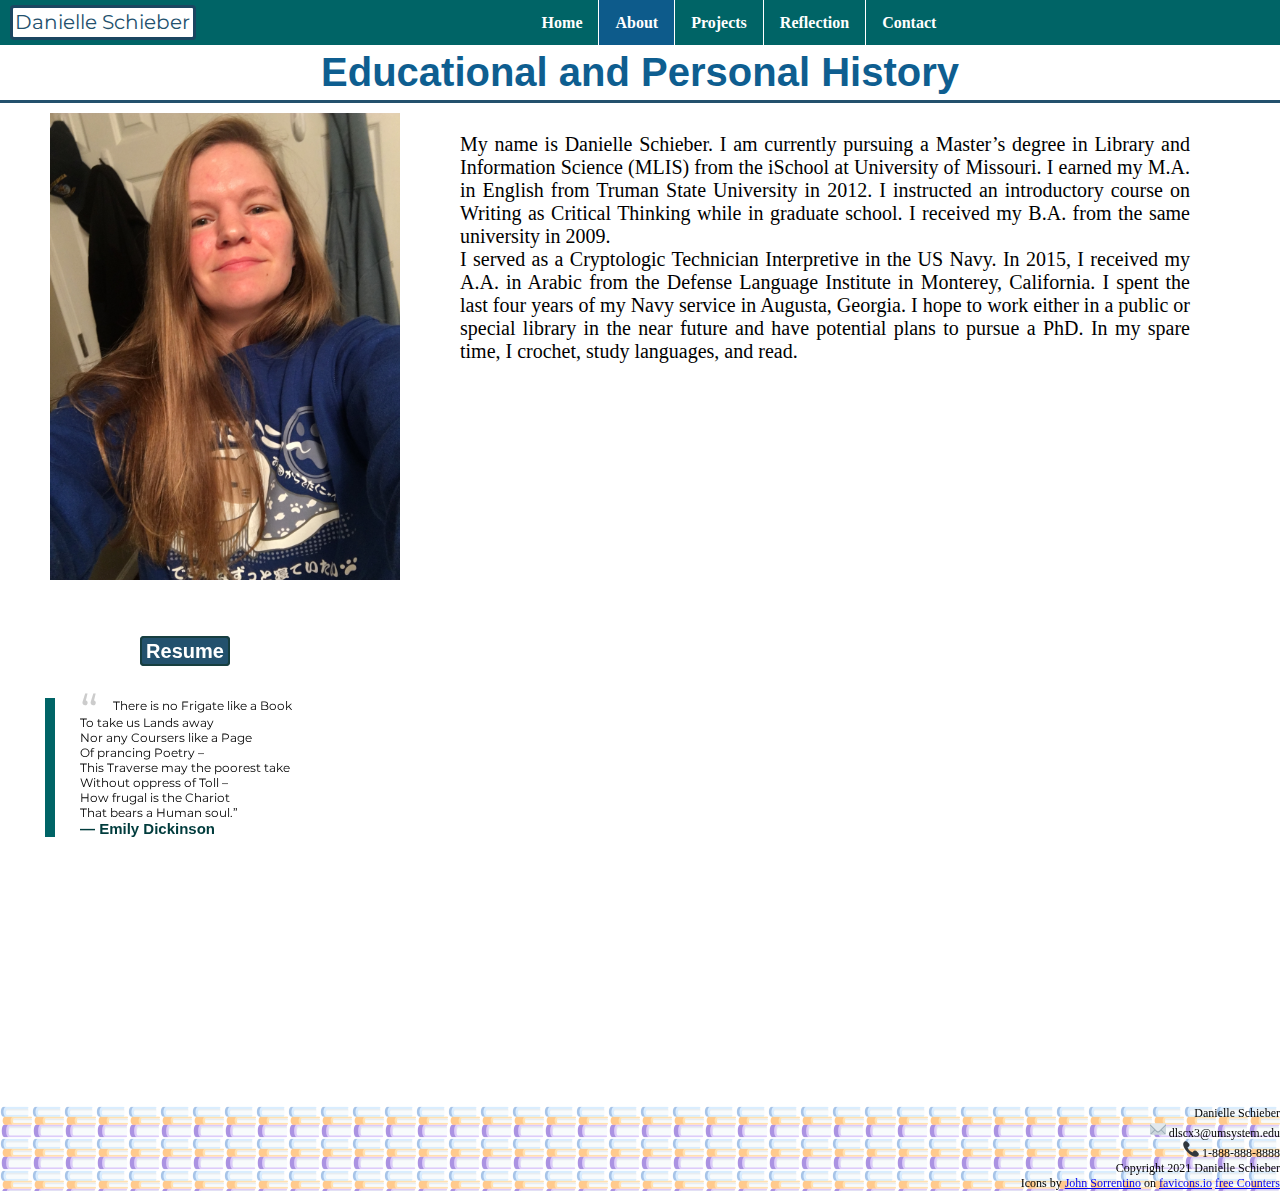
==== commit cf4dc8f7: "Add files via upload" ====
--- a/islt_7310/about.html
+++ b/islt_7310/about.html
@@ -6,7 +6,7 @@
                 <link rel="stylesheet" href="nav.css">
                 <link rel="preconnect" href="https://fonts.gstatic.com">
                 <link href="https://fonts.googleapis.com/css2?family=Montserrat:wght@500&display=swap" rel="stylesheet">
-                <link rel="shortcut icon" type="image/png" href="images/favicon cat.ico">
+                <link rel="shortcut icon" type="image/png" href="images/faviconcat.ico">
                 <meta name="viewport" content="width=device-width,initial-scale=1">
                 <title>About Me</title>
 </head>
@@ -35,7 +35,7 @@
     </header>
 <main class="biography">     
     <div class="imageme"><img src="images/IMG_0325.JPG"
-    width="300px" height= "auto" class="imageme" alt="selfie"></div>
+    class="imageme" alt="selfie"></div>
     <div class="bio"><p class="bio"> My name is Danielle Schieber. I am currently pursuing a Master’s degree in Library and Information Science (MLIS) from the iSchool at University of Missouri. I earned my M.A. in English from Truman State University in 2012. I instructed an introductory course on Writing as Critical Thinking while in graduate school. I received my B.A. from the same university in 2009. <br>
     I served as a Cryptologic Technician Interpretive in the US Navy. In 2015, I received my A.A. in Arabic from the Defense Language Institute in Monterey, California. I spent the last four years of my Navy service in Augusta, Georgia. I hope to work either in a public or special library in the near future and have potential plans to pursue a PhD. In my spare time, I crochet, study languages, and read.</p></div>
     
@@ -44,7 +44,10 @@
         <div class="smallstuff">
             
                 <div class="res"><a class="resume" href="SchieberResume.pdf" >Resume</a></div>
-            <div class="blockquote"><blockquote class="blockquote">
+            
+        <div class="blockquote">
+                
+        <blockquote class="blockquote">
             There is no Frigate like a Book
         <br>To take us Lands away
         <br>Nor any Coursers like a Page
@@ -56,15 +59,18 @@
         <br>
         <strong style="color: #013c3d; font-family: Arial, Helvetica, sans-serif; font-size: 15px">― Emily Dickinson</strong>
         </blockquote></div>
+    </div>
         <!--I'm sure there is a more straightforward or simple code to get this poem to format correctly, but I settled for adding a line break for every line. In other news, my shift key is broken.-->
 
 </main>
 <footer class="footer">
     Danielle Schieber <br>
     <img src="images/favicon-16x16.png" class="email" alt="email"> <img src="images/favicon.ico" class="emailbig" alt="bigemail">dlscx3@umsystem.edu<br>
-     <img src="images/favicon phone.png" class="phone" alt="phone"> <img src="images/favicon phone.ico" class="phonebig" alt="bigphone">1-888-888-8888<br>
+     <img src="images/faviconphone.png" class="phone" alt="phone"> <img src="images/faviconphone.ico" class="phonebig" alt="bigphone">1-888-888-8888<br>
      Copyright 2021 Danielle Schieber<br>
      Icons by <a href=" https://twitter.com/johnsorrentino">John Sorrentino</a> on <a href="https://favicon.io/emoji-favicons/">favicons.io</a>
+     <a href='https://www.counters-free.net/'>free Counters</a> <script type='text/javascript' src='https://www.freevisitorcounters.com/auth.php?id=ebce842cfd4d58be9eccf8b36b815346fc72035b'></script>
+<script type="text/javascript" src="https://www.freevisitorcounters.com/en/home/counter/825566/t/7"></script>
 </footer> 
 </body>
 </html>
--- a/islt_7310/style.css
+++ b/islt_7310/style.css
@@ -104,10 +104,14 @@
     vertical-align: -0.4em;
   }
 
+img {
+    z-index: -1;
+}
+
 footer {
     text-align: right;
     color: black !important;
-    background-image: url(images/favicon\ books\ \(3\).png);
+    background-image: url(images/faviconbooks33.png);
 }
 .phonebig {
     position: absolute;
@@ -241,21 +245,22 @@
         grid-template-rows: 1fr 1fr;
     }
     .imageme {
-        padding: 0;
+        padding: 0 10px 10px 20px;
         width: 100%;
         height: auto;
         position: relative;
+        z-index: -1;
     }
     .bio {
-        padding: 10px 10px 10px 15px;
+        padding: 10px 40px 10px 50px;
         align-items: flex-end;
         grid-column: 2/4;
     }
     .video {
-        padding: 20px 10px 0 40px;
+        padding: 20px 10px 100px 200px;
         margin: 0;
         width: 400px;
-        
+        align-self: flex-start;
         height: auto;
         grid-row: 2;
         grid-column: 2/4;
@@ -272,6 +277,7 @@
     
     .blockquote {
         grid-column: 2;
+        padding: 0 0 0 25px;
     }
     /*reflection*/
 
--- a/islt_7310/nav.css
+++ b/islt_7310/nav.css
@@ -147,7 +147,7 @@
     nav>ul li {    
         text-align: center;    
         font-weight: bold;       
-        float: center;
+        float: none;
         position: relative;
         background-color: #006466;
         border-bottom: 1px solid white;
